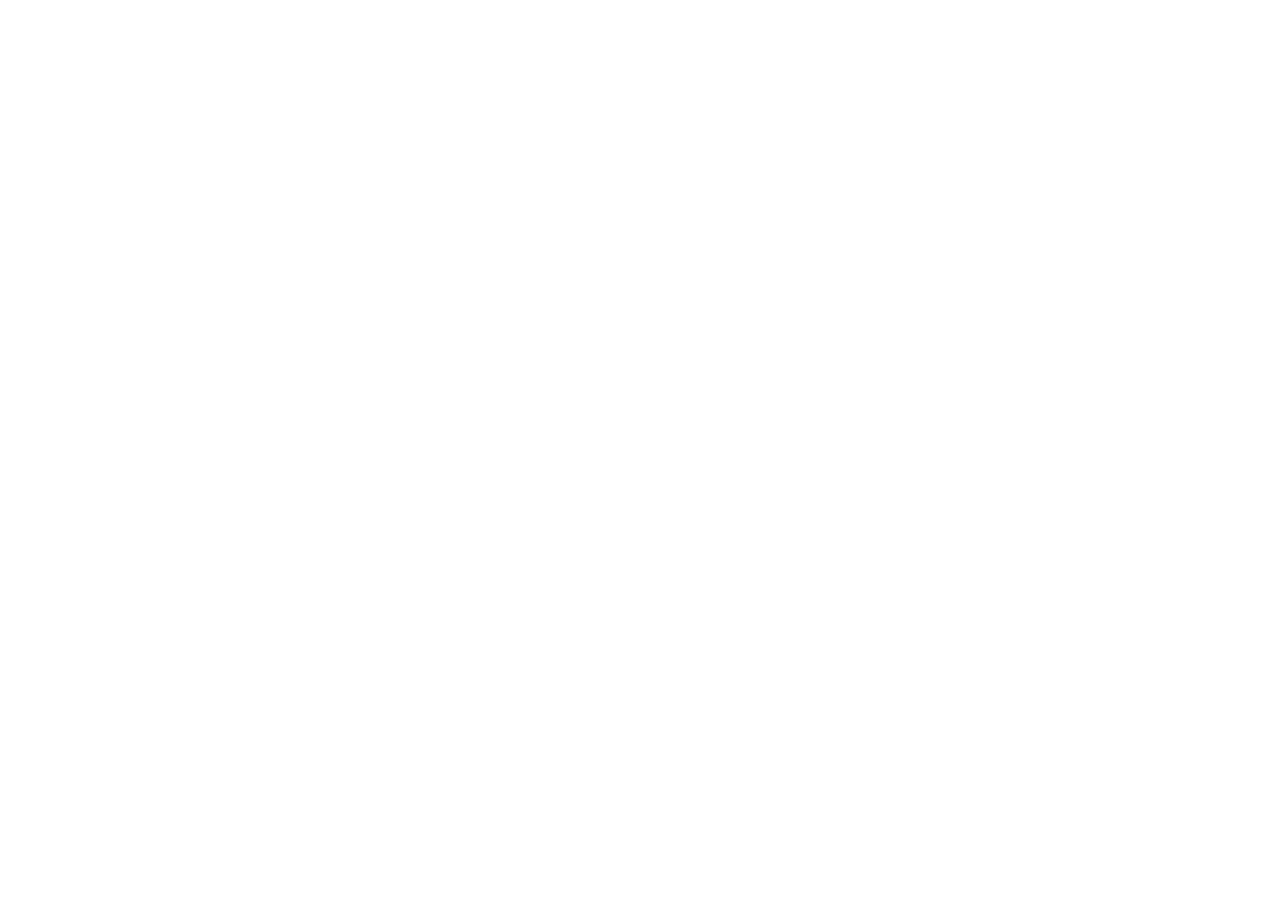
==== index.html @ 979161f4 "added components" ====
<!DOCTYPE html>
<html lang="en">
<head>
    <meta charset="UTF-8">
    <meta http-equiv="X-UA-Compatible" content="IE=edge">
    <meta name="viewport" content="width=device-width, initial-scale=1.0">
    <title>Component Library</title>
</head>
<body>
    <h1 Welcome to Gantavya Saraswat Component Library></h1>
</body>
</html>
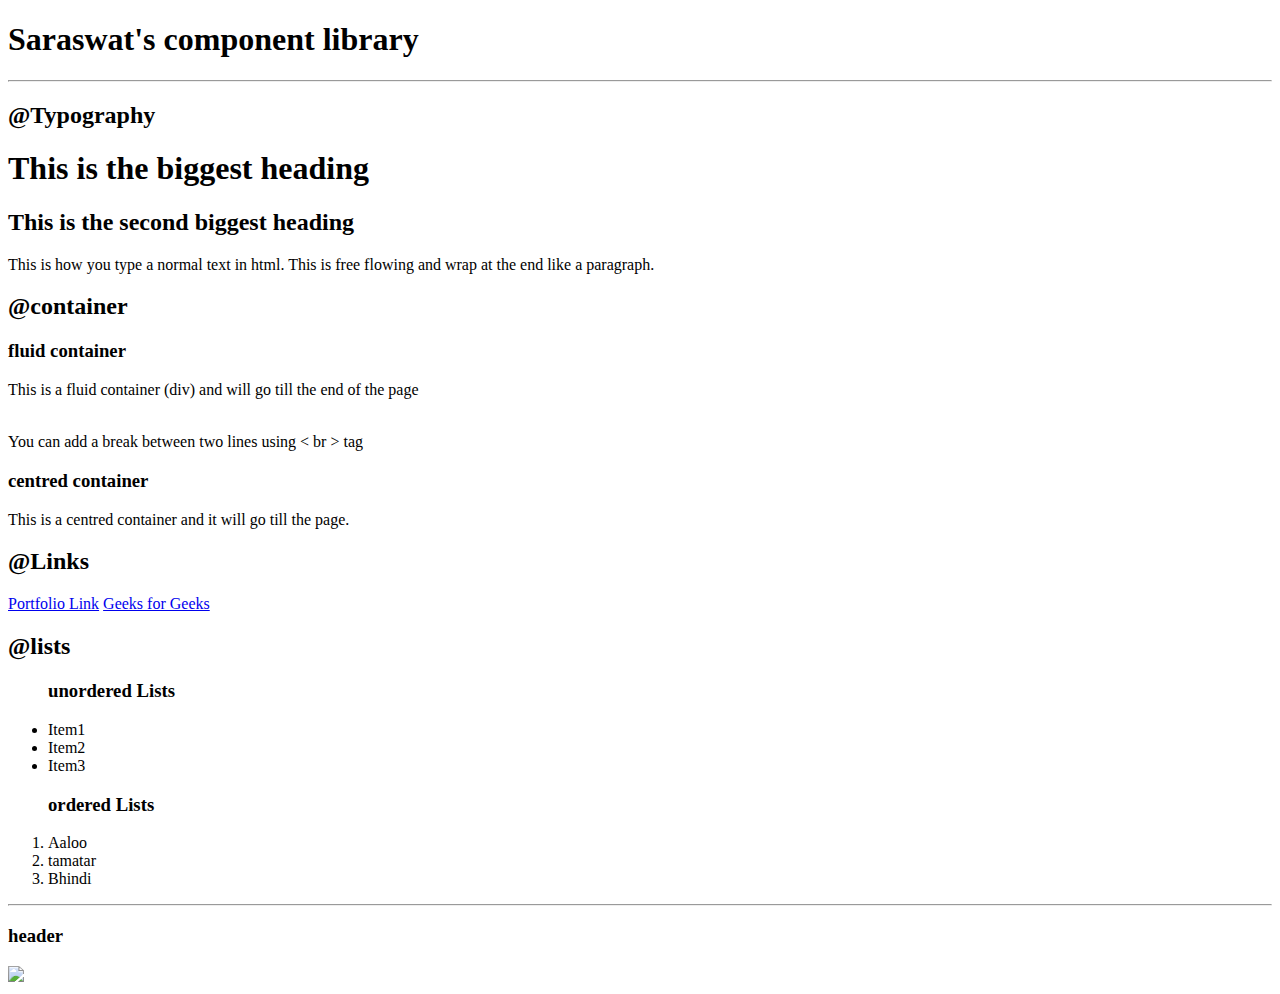
==== commit b5adf367: "Update index.html" ====
--- a/index.html
+++ b/index.html
@@ -7,6 +7,45 @@
     <title>Component Library</title>
 </head>
 <body>
-    <h1 Welcome to Gantavya Saraswat Component Library></h1>
+    <h1> Saraswat's component library</h1> 
+    <hr/>
+    <h2>@Typography</h2>
+
+    <h1>This is the biggest heading</h1>
+    <h2>This is the second biggest heading</h2>
+    <p>This is how you type a normal text in html.
+        This is free flowing and wrap at the end like a paragraph. </p>
+    <h2>@container</h2>
+    <h3>fluid container</h3>
+    <div>
+        This is a fluid container (div) and will go till the end of the page
+    </div>
+    <br>
+    <p> You can add a break between two lines using < br > tag</p>
+    <h3>centred container</h3>
+    <div>
+        This is a centred container and it will go till the page.
+    </div>
+    <h2> @Links</h2>
+    <a href="https://gantavyasaraswat.netlify.app/">Portfolio Link</a>
+    <a href="https://www.geeksforgeeks.org/">Geeks for Geeks</a>
+    <h2>@lists</h2>
+    <ul>
+        <h3>unordered Lists</h3>
+        <li>
+            Item1
+        </li>
+        <li>Item2</li>
+        <li>Item3</li>
+    </ul>
+    <ol>
+        <h3>ordered Lists</h3>
+        <li>Aaloo</li>
+        <li>tamatar</li>
+        <li>Bhindi</li> 
+    </ol>
+    <hr>
+    <h3>header</h3>
+    <img width="500" src="file:///C:/Users/ganta_/Downloads/undraw_Code_thinking_re_gka2.svg"/>
 </body>
 </html>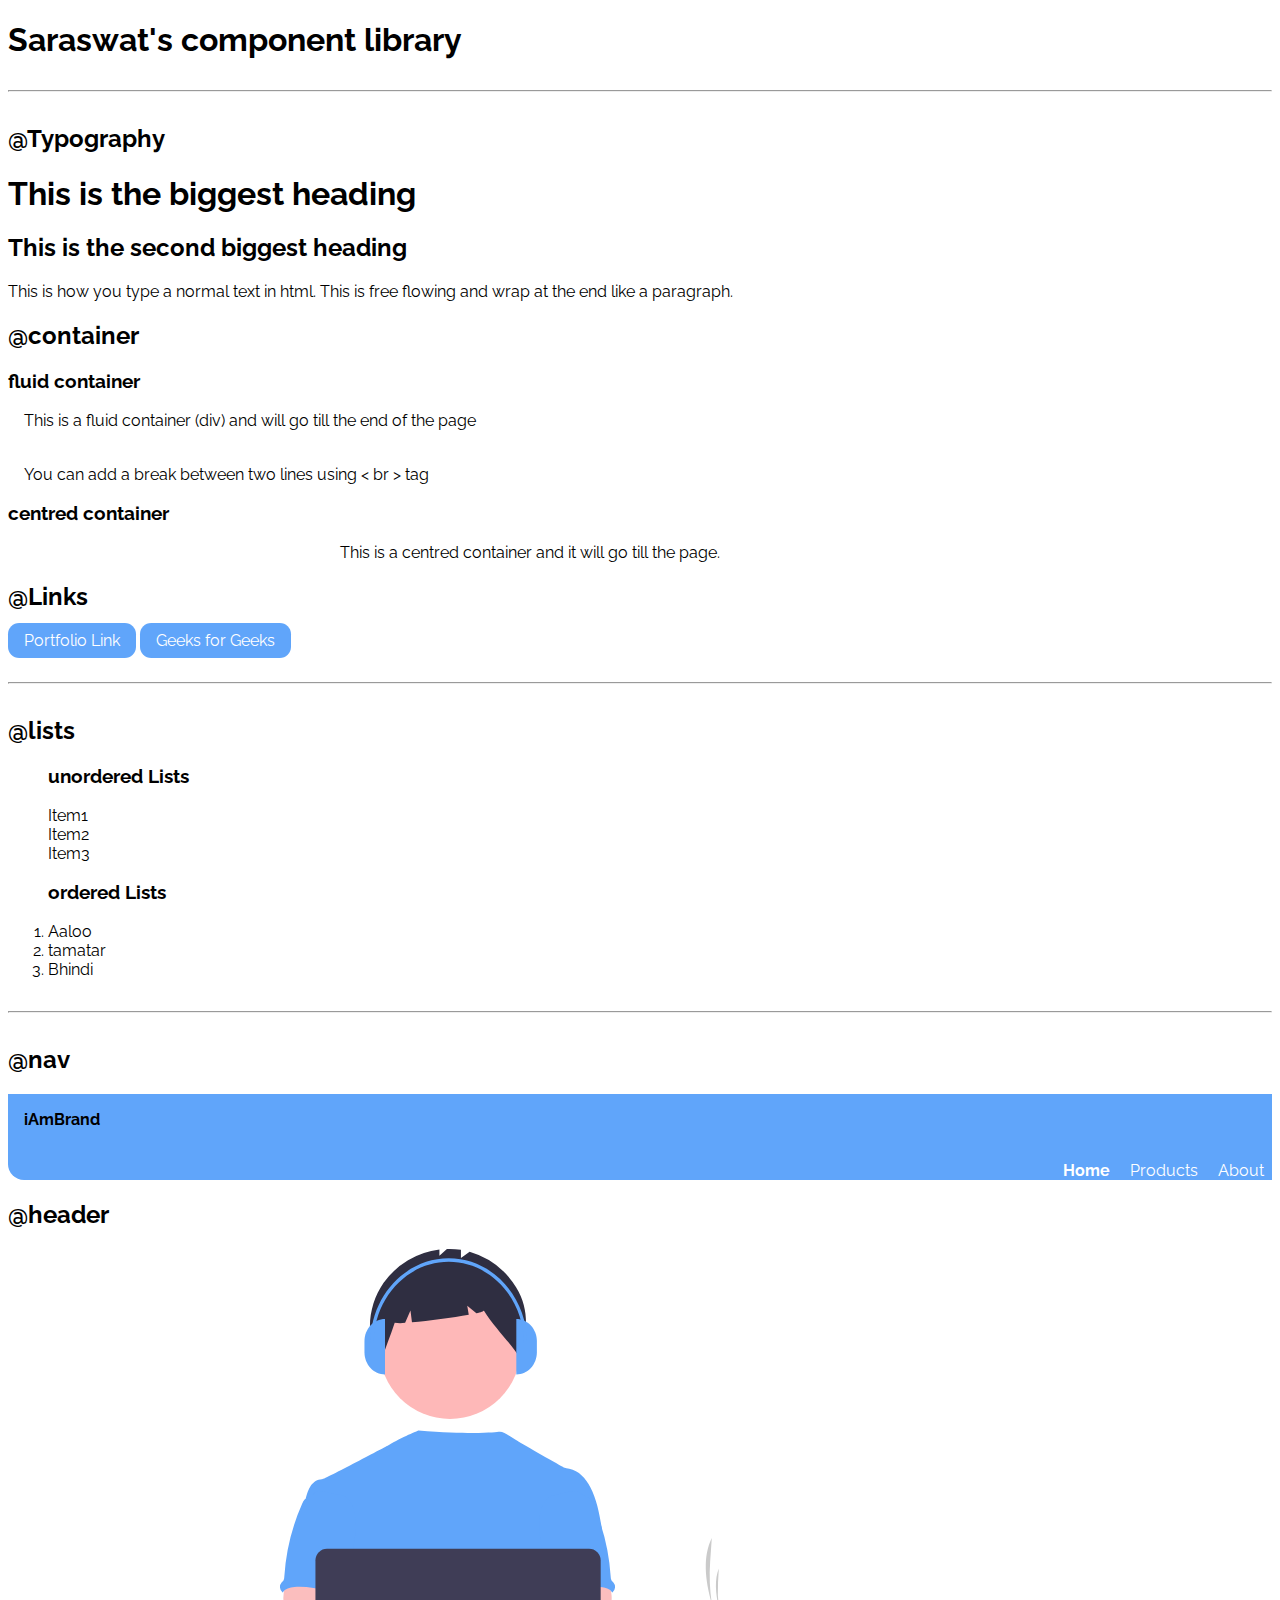
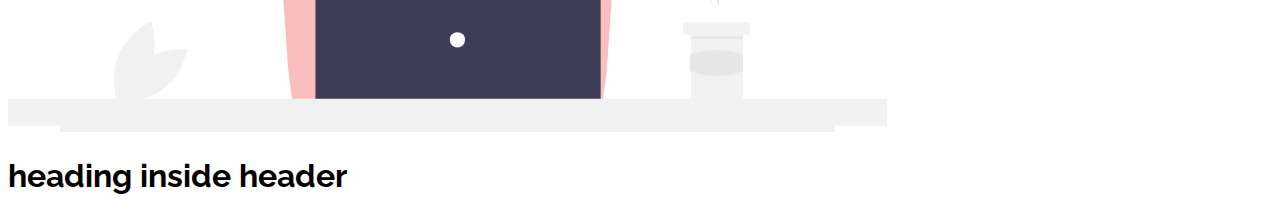
==== commit 4f6ac0ac: "typography" ====
--- a/index.html
+++ b/index.html
@@ -5,47 +5,68 @@
     <meta http-equiv="X-UA-Compatible" content="IE=edge">
     <meta name="viewport" content="width=device-width, initial-scale=1.0">
     <title>Component Library</title>
+    <link href="styles.css" rel="stylesheet";
 </head>
 <body>
     <h1> Saraswat's component library</h1> 
     <hr/>
     <h2>@Typography</h2>
 
-    <h1>This is the biggest heading</h1>
+    <h1 id = "lib-header">This is the biggest heading</h1>
     <h2>This is the second biggest heading</h2>
-    <p>This is how you type a normal text in html.
+    <p class="para" >This is how you type a normal text in html.
         This is free flowing and wrap at the end like a paragraph. </p>
     <h2>@container</h2>
     <h3>fluid container</h3>
-    <div>
+    <div class="fluid-container">
         This is a fluid container (div) and will go till the end of the page
     </div>
     <br>
-    <p> You can add a break between two lines using < br > tag</p>
+    <p class="fluid-container"> You can add a break between two lines using < br > tag</p>
     <h3>centred container</h3>
-    <div>
+    <div class="container">
         This is a centred container and it will go till the page.
     </div>
     <h2> @Links</h2>
-    <a href="https://gantavyasaraswat.netlify.app/">Portfolio Link</a>
-    <a href="https://www.geeksforgeeks.org/">Geeks for Geeks</a>
+    <a class="primary-link" href="https://gantavyasaraswat.netlify.app/" target="_blank">Portfolio Link</a>
+    <a class="primary-link" href="https://www.geeksforgeeks.org/" target="_blank">Geeks for Geeks</a>
+    <hr>
     <h2>@lists</h2>
-    <ul>
-        <h3>unordered Lists</h3>
+    <ul class="list-non-bullet">
+        <h3 >unordered Lists</h3>
         <li>
             Item1
         </li>
         <li>Item2</li>
         <li>Item3</li>
     </ul>
-    <ol>
+    <ol \>
         <h3>ordered Lists</h3>
         <li>Aaloo</li>
         <li>tamatar</li>
         <li>Bhindi</li> 
     </ol>
     <hr>
-    <h3>header</h3>
-    <img width="500" src="file:///C:/Users/ganta_/Downloads/undraw_Code_thinking_re_gka2.svg"/>
-</body>
+    <h2>@nav</h2>
+    <nav class="navigation-container">
+        <div class="nav-brand">
+            iAmBrand
+        </div>
+        <ul class="list-non-bullet nav-pills">
+            <li class="list-item-inline" >
+                <a class="new-link link-active" href="/">Home</a>
+            </li>
+            <li class="list-item-inline">
+                <a class="new-link" href="/">Products</a>
+            </li>
+            <li class="list-item-inline">
+                <a class="new-link" href="/">About</a>
+            </li>
+        </ul>
+    </nav>
+    <h2>@header</h2>
+    <header class="hero">
+        <img class="hero-image" src="image.svg">
+        <h1 class="hero-heading">heading inside header</h1>
+    </header>
 </html>--- a/styles.css
+++ b/styles.css
@@ -0,0 +1,59 @@
+@import url('https://fonts.googleapis.com/css2?family=Raleway:wght@400;700&display=swap');
+:root{
+    --primary-color:#60A5FA;
+}
+body{
+    font-family: 'Raleway', sans-serif;
+    
+}
+/*container styling*/
+.container{
+  max-width: 600px;
+  margin:auto;
+}
+.fluid-container{
+    padding-left:1rem;
+    padding-right:1rem;
+}
+
+.primary-link{
+    background-color:var(--primary-color);
+    border-radius: 0.7rem;
+    text-decoration: none;
+    padding: 0.5rem 1rem;
+    color: white;
+}
+hr{
+    margin: 2rem 0rem;
+    color: aquamarine;
+}
+.list-non-bullet{
+    list-style: none;
+}
+.list-item-inline{
+    display: inline;
+    padding:0rem 0.5rem;
+}
+.navigation-container{
+    border-bottom-left-radius: 1rem;
+    background:var(--primary-color)
+    
+      
+}
+.navigation-container .nav-pills{
+    text-align: right;
+    
+}
+.new-link{
+    color: white;
+    text-decoration: none;
+}
+.nav-brand{
+    font-weight: bold;
+    padding: 1rem;
+    
+}
+.navigation-container .link-active{
+    font-weight:bold;
+}
+
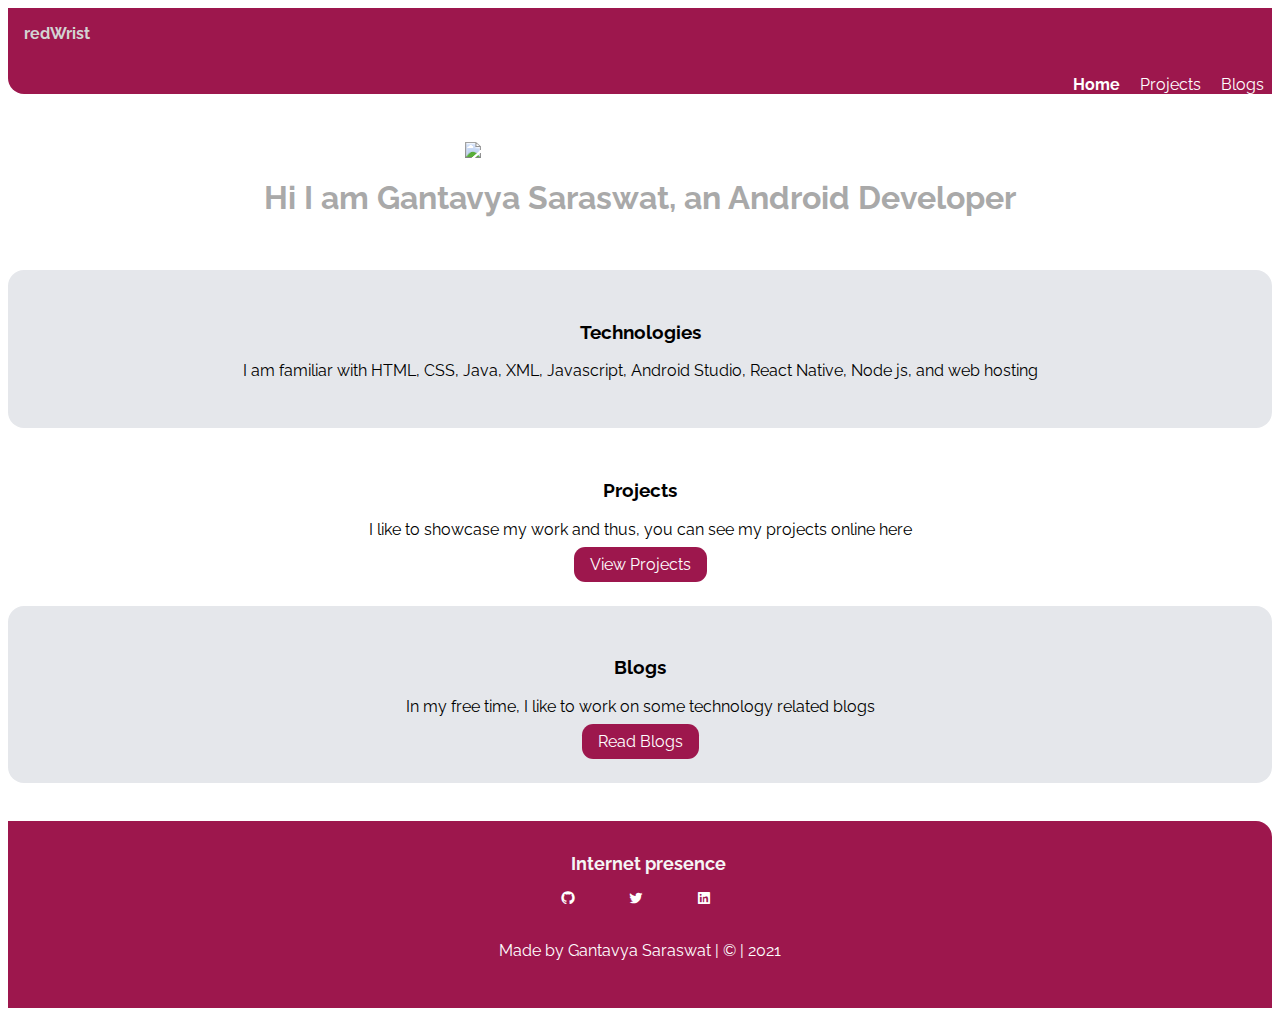
==== commit 0d8ec8b4: "portfolio-completed" ====
--- a/index.html
+++ b/index.html
@@ -4,69 +4,59 @@
     <meta charset="UTF-8">
     <meta http-equiv="X-UA-Compatible" content="IE=edge">
     <meta name="viewport" content="width=device-width, initial-scale=1.0">
-    <title>Component Library</title>
+    <title>Gantavya Saraswat</title>
+    <link href='https://unpkg.com/boxicons@2.0.7/css/boxicons.min.css' rel='stylesheet'>
     <link href="styles.css" rel="stylesheet";
 </head>
 <body>
-    <h1> Saraswat's component library</h1> 
-    <hr/>
-    <h2>@Typography</h2>
-
-    <h1 id = "lib-header">This is the biggest heading</h1>
-    <h2>This is the second biggest heading</h2>
-    <p class="para" >This is how you type a normal text in html.
-        This is free flowing and wrap at the end like a paragraph. </p>
-    <h2>@container</h2>
-    <h3>fluid container</h3>
-    <div class="fluid-container">
-        This is a fluid container (div) and will go till the end of the page
-    </div>
-    <br>
-    <p class="fluid-container"> You can add a break between two lines using < br > tag</p>
-    <h3>centred container</h3>
-    <div class="container">
-        This is a centred container and it will go till the page.
-    </div>
-    <h2> @Links</h2>
-    <a class="primary-link" href="https://gantavyasaraswat.netlify.app/" target="_blank">Portfolio Link</a>
-    <a class="primary-link" href="https://www.geeksforgeeks.org/" target="_blank">Geeks for Geeks</a>
-    <hr>
-    <h2>@lists</h2>
-    <ul class="list-non-bullet">
-        <h3 >unordered Lists</h3>
-        <li>
-            Item1
-        </li>
-        <li>Item2</li>
-        <li>Item3</li>
-    </ul>
-    <ol \>
-        <h3>ordered Lists</h3>
-        <li>Aaloo</li>
-        <li>tamatar</li>
-        <li>Bhindi</li> 
-    </ol>
-    <hr>
-    <h2>@nav</h2>
     <nav class="navigation-container">
-        <div class="nav-brand">
-            iAmBrand
+        <div style="color: lightgray;" class="nav-brand">
+            redWrist
         </div>
         <ul class="list-non-bullet nav-pills">
             <li class="list-item-inline" >
                 <a class="new-link link-active" href="/">Home</a>
             </li>
             <li class="list-item-inline">
-                <a class="new-link" href="/">Products</a>
+                <a class="new-link" href="projects.html">Projects</a>
             </li>
             <li class="list-item-inline">
-                <a class="new-link" href="/">About</a>
+                <a class="new-link" href="blogs.html">Blogs</a>
             </li>
         </ul>
     </nav>
-    <h2>@header</h2>
     <header class="hero">
-        <img class="hero-image" src="image.svg">
-        <h1 class="hero-heading">heading inside header</h1>
+        <img class="hero-image" src="/image1.svg">
+        <h1 class="hero-heading">Hi I am Gantavya Saraswat, an Android Developer</h1>
     </header>
+    <section class="section ow">
+        <h3>Technologies</h3>
+        <p class="section-text"> </b>I am familiar with HTML, CSS, Java, XML, Javascript, Android Studio, React Native, Node js, and web hosting</b></p>
+    </section>
+    <section class="section">
+        <h3>Projects</h3>
+        <p class="section-text"> </b>I like to showcase my work and thus, you can see my projects online here</b></p>
+        <a class="primary-link" href="projects.html" target="_blank">View Projects</a>
+    </section>
+    <section class="section ow">
+        <h3>Blogs</h3>
+        <p class="section-text"> </b>In my free time, I like to work on some technology related blogs</b></p>
+        <a class="primary-link" href="blogs.html" target="_blank">Read Blogs</a>
+    </section>
+    <br>
+    <br>
+    <footer class="footer">
+        <div class="footer-header" >
+            Internet presence
+        </div>
+       <ul class="social-links list-non-bullet ">
+            <li style="display: inline-block;align-items: center;padding-right: 3rem;"><a style="text-decoration: none; color: white;" href="https://github.com/gantavya99" target="_blank"><i class='bx bxl-github'></i></a> </li>
+            <li style="display: inline-block;align-items: center;padding-right: 3rem;"><a style="text-decoration: none;color:white" href="https://twitter.com/gantavya99" target="_blank"><i class='bx bxl-twitter'></i></a> </li>
+            <li style="display: inline-block;align-items: center;padding-right: 3rem;"><a style="text-decoration: none;color:white" href="https://www.linkedin.com/in/gantavya99/" target="_blank"><i class='bx bxl-linkedin-square'></i></a> </li>
+           
+        </ul>
+        <p style="color: white;padding-top: 1rem;">Made by Gantavya Saraswat | &copy; | 2021</p>
+    </footer>
+
+</body>
 </html>--- a/styles.css
+++ b/styles.css
@@ -1,6 +1,8 @@
 @import url('https://fonts.googleapis.com/css2?family=Raleway:wght@400;700&display=swap');
 :root{
-    --primary-color:#60A5FA;
+    --primary-color:#9D174D;
+    --secondary-color:#a9a9a9;
+    --off-white-colour:#E5E7EB;
 }
 body{
     font-family: 'Raleway', sans-serif;
@@ -22,6 +24,7 @@
     text-decoration: none;
     padding: 0.5rem 1rem;
     color: white;
+    
 }
 hr{
     margin: 2rem 0rem;
@@ -31,7 +34,7 @@
     list-style: none;
 }
 .list-item-inline{
-    display: inline;
+    display: inline-block;
     padding:0rem 0.5rem;
 }
 .navigation-container{
@@ -56,4 +59,60 @@
 .navigation-container .link-active{
     font-weight:bold;
 }
+.hero{
+    padding:2rem;
+}
+.hero-image{
+    
+   max-width: 350px;
+   display: block;
+   margin: auto;
+}
+.hero-heading{
+    text-align: center;
+    color:var(--secondary-color);
 
+}
+.section{
+    padding:2rem;
+    text-align: center;
+    padding-bottom: 2rem;
+    
+    
+}
+.section h3{
+    text-align: center;
+   
+   
+}
+.ow{
+    background-color:#E5E7EB ;
+    border-radius: 1rem;
+    
+}
+.section-text{
+    padding: bottom 1rem;
+    
+    
+}
+.footer{
+    background-color:var(--primary-color);
+    border-top-right-radius: 1rem;
+    padding:2rem 1rem;
+    text-align: center;
+}
+.footer-header{
+    font-weight: bold;
+    font-size: large;
+    margin-left: 1rem;
+    color: whitesmoke;
+}
+.footer-link{
+    color:white;
+}
+
+
+
+
+
+
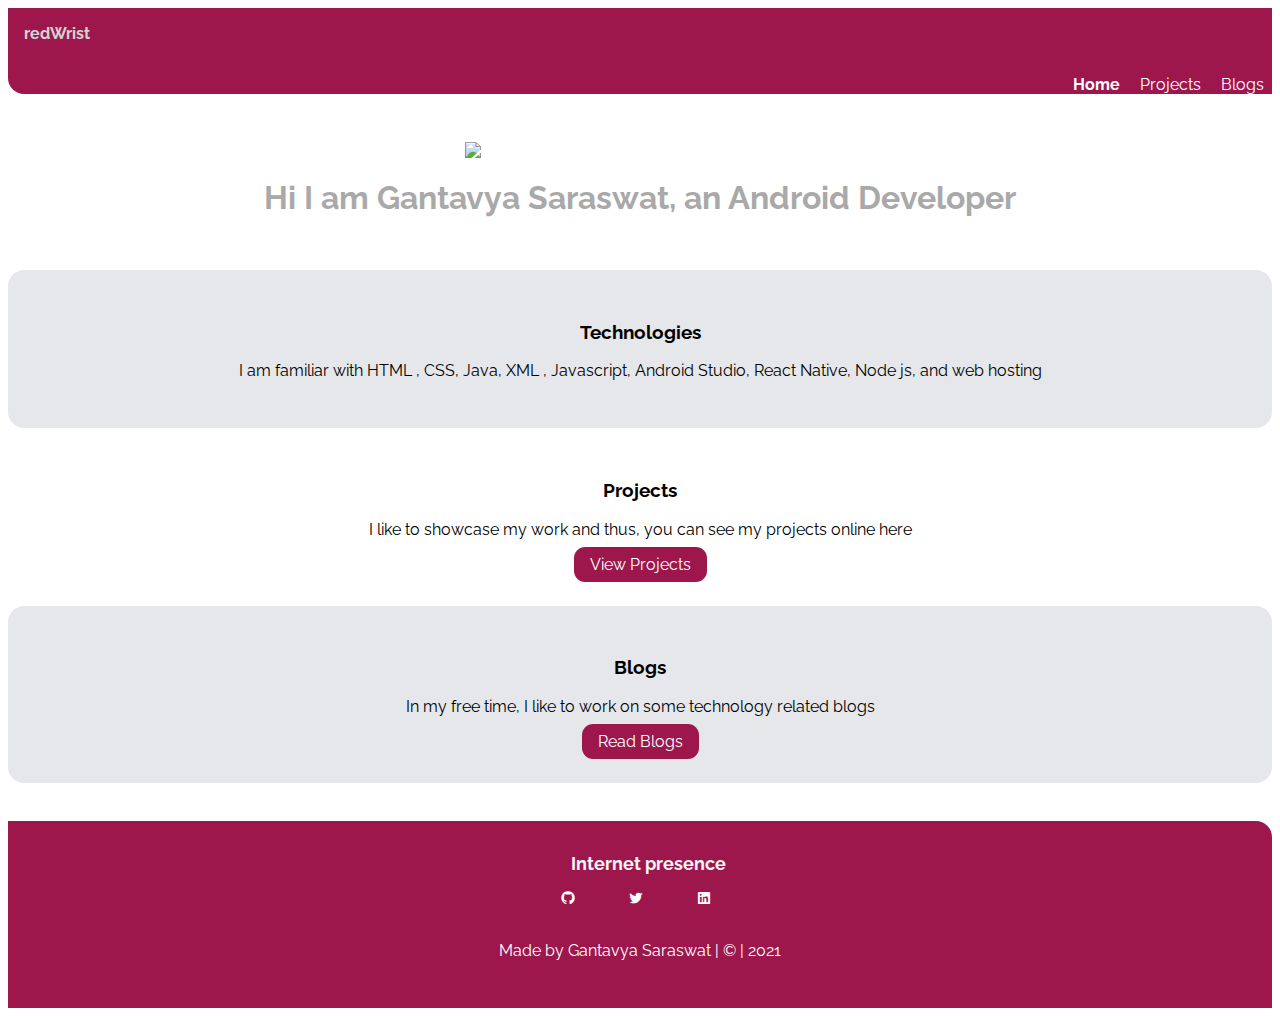
==== commit 0d15401f: "Update:index" ====
--- a/index.html
+++ b/index.html
@@ -31,7 +31,7 @@
     </header>
     <section class="section ow">
         <h3>Technologies</h3>
-        <p class="section-text"> </b>I am familiar with HTML, CSS, Java, XML, Javascript, Android Studio, React Native, Node js, and web hosting</b></p>
+        <p class="section-text"> </b>I am familiar with HTML , CSS, Java, XML , Javascript, Android Studio, React Native, Node js, and web hosting</b></p>
     </section>
     <section class="section">
         <h3>Projects</h3>
